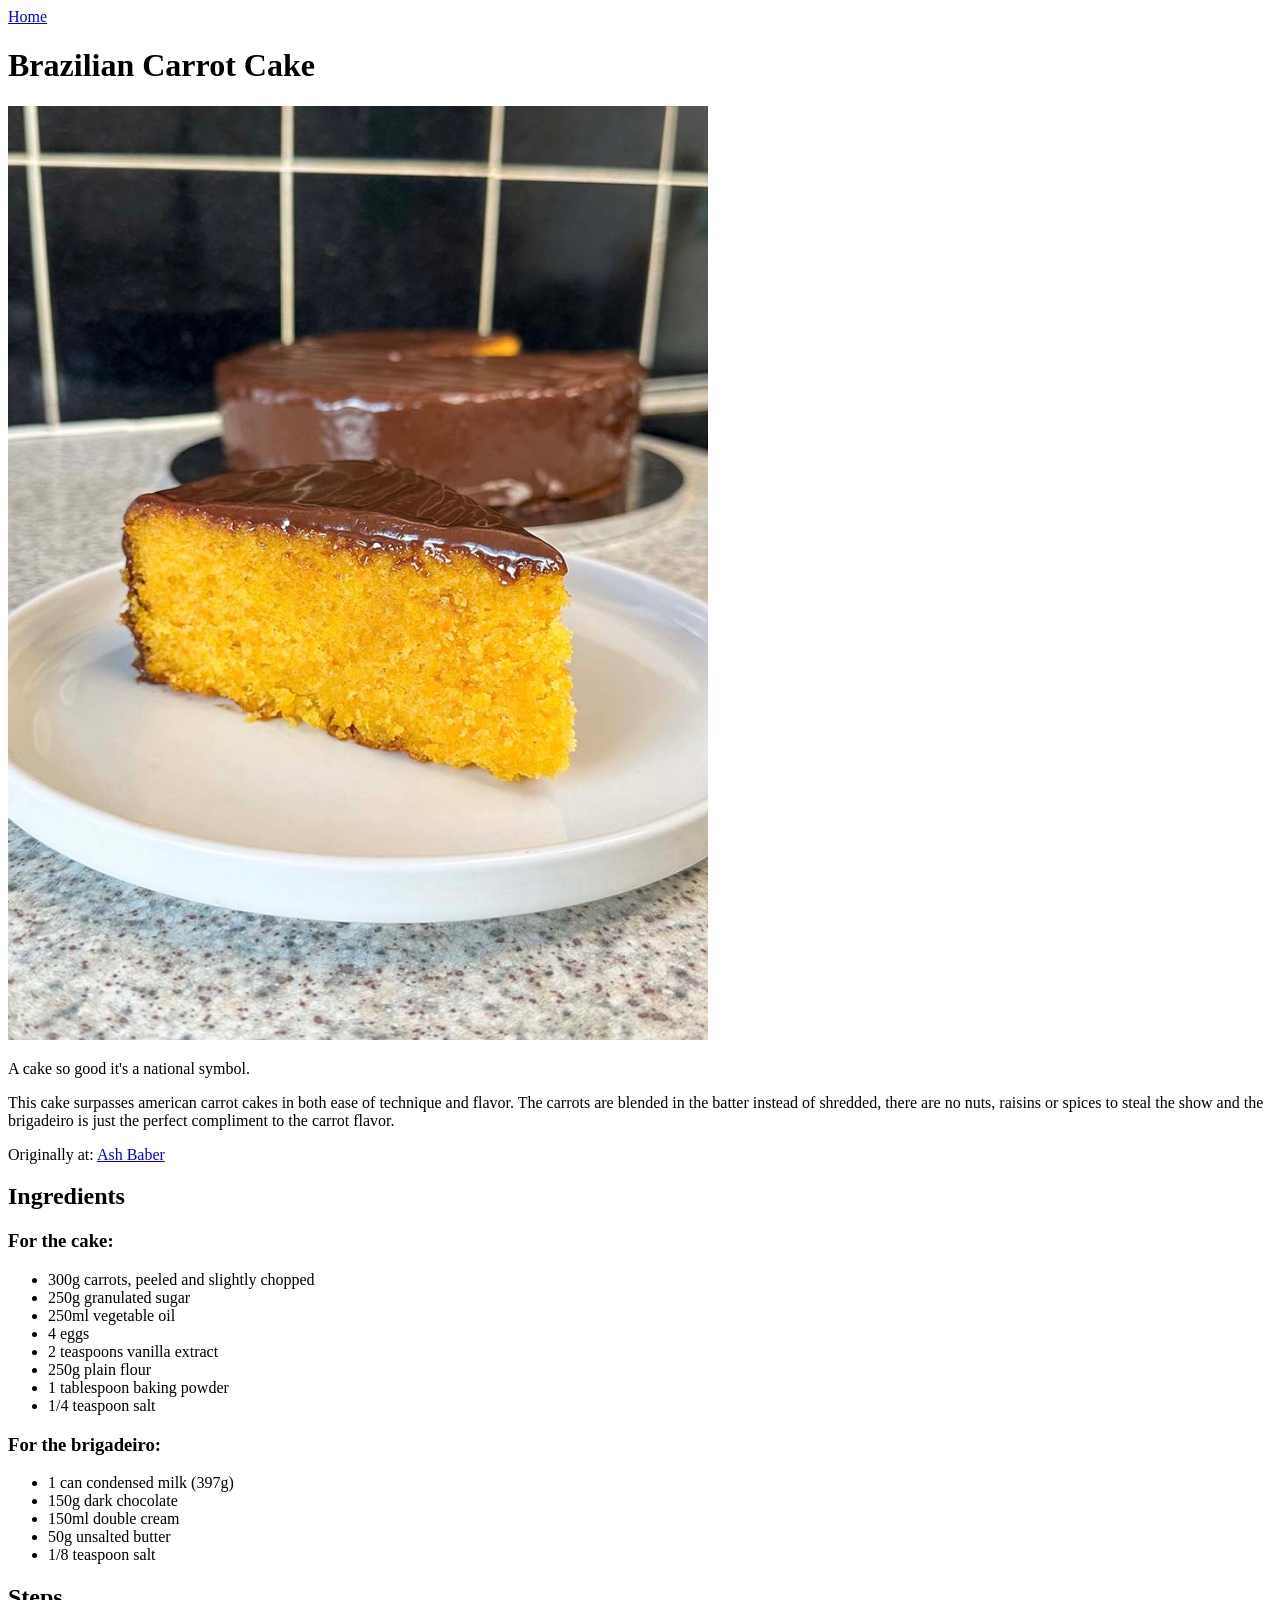
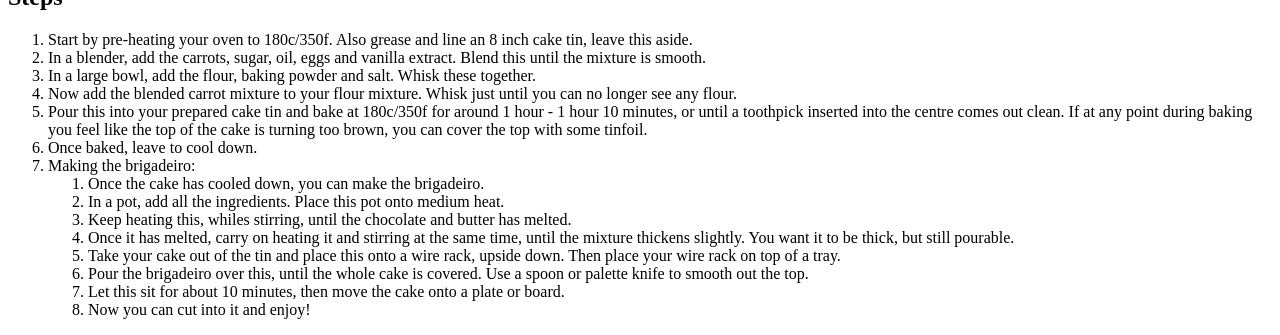
==== recipes/carrot_cake.html @ 82bb9920 "Standardize file names and add navigation needed to access recipes from homepage" ====
<!DOCTYPE html>
<html lang="en">
    <head>
        <meta charset="UTF-8">
        <title>Carrot Cake Recipe</title>
    </head>
    <body>
        <a href="../index.html">Home</a>
        <h1>Brazilian Carrot Cake</h1>
        <img src="../images/carrot_cake.jpg" width="700"/>
        <p>A cake so good it's a national symbol.</p>
        <p>This cake surpasses american carrot cakes in both ease of technique and flavor. The carrots are blended in the batter instead of shredded, there are no nuts, raisins or spices to steal the show and the brigadeiro is just the perfect compliment to the carrot flavor.</p>
        <p>Originally at: <a href="https://ashbaber.com/brazilian-carrot-cake/">Ash Baber</a></p>
        <h2>Ingredients</h2>
        <h3>For the cake:</h3>
        <ul>
            <li>300g carrots, peeled and slightly chopped</li>
            <li>250g granulated sugar</li>
            <li>250ml vegetable oil</li>
            <li>4 eggs</li>
            <li>2 teaspoons vanilla extract</li>
            <li>250g plain flour</li>
            <li>1 tablespoon baking powder</li>
            <li>1/4 teaspoon salt</li>
        </ul>
        <h3>For the brigadeiro:</h3>
        <ul>
            <li>1 can condensed milk (397g)</li>
            <li>150g dark chocolate</li>
            <li>150ml double cream</li>
            <li>50g unsalted butter</li>
            <li>1/8 teaspoon salt</li>
        </ul>
        <h2>Steps</h2>
        <ol>
            <li>Start by pre-heating your oven to 180c/350f. Also grease and line an 8 inch cake tin, leave this aside.</li>
            <li>In a blender, add the carrots, sugar, oil, eggs and vanilla extract. Blend this until the mixture is smooth.</li>
            <li>In a large bowl, add the flour, baking powder and salt. Whisk these together.</li>
            <li>Now add the blended carrot mixture to your flour mixture. Whisk just until you can no longer see any flour.</li>
            <li>Pour this into your prepared cake tin and bake at 180c/350f for around 1 hour - 1 hour 10 minutes, or until a toothpick inserted into the centre comes out clean. If at any point during baking you feel like the top of the cake is turning too brown, you can cover the top with some tinfoil.</li>
            <li>Once baked, leave to cool down.</li>
            <li>Making the brigadeiro:
                <ol>
                    <li>Once the cake has cooled down, you can make the brigadeiro.</li>
                    <li>In a pot, add all the ingredients. Place this pot onto medium heat.</li>
                    <li>Keep heating this, whiles stirring, until the chocolate and butter has melted.</li>
                    <li>Once it has melted, carry on heating it and stirring at the same time, until the mixture thickens slightly. You want it to be thick, but still pourable.</li>
                    <li>Take your cake out of the tin and place this onto a wire rack, upside down. Then place your wire rack on top of a tray.</li>
                    <li>Pour the brigadeiro over this, until the whole cake is covered. Use a spoon or palette knife to smooth out the top.</li>
                    <li>Let this sit for about 10 minutes, then move the cake onto a plate or board.</li>
                    <li>Now you can cut into it and enjoy!</li>
                </ol>
            </li>
        </ol>
        

    </body>
</html>
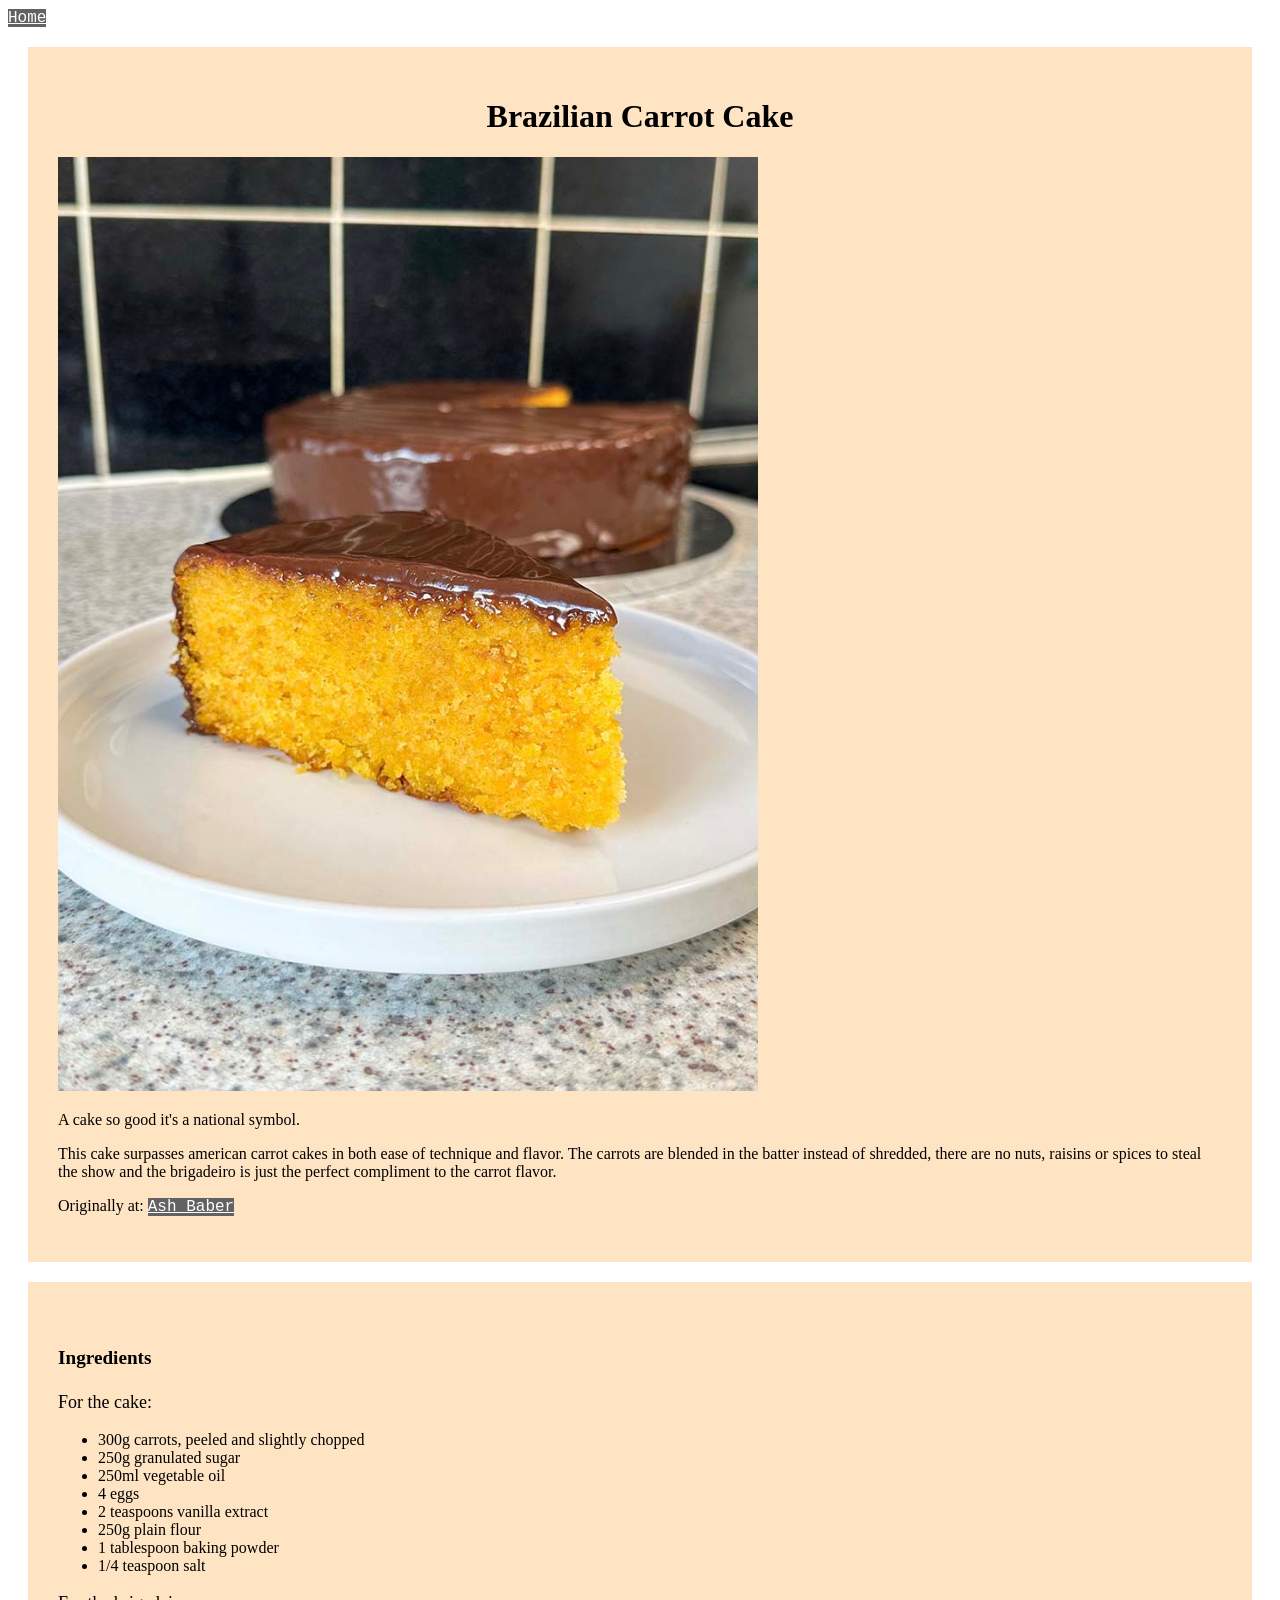
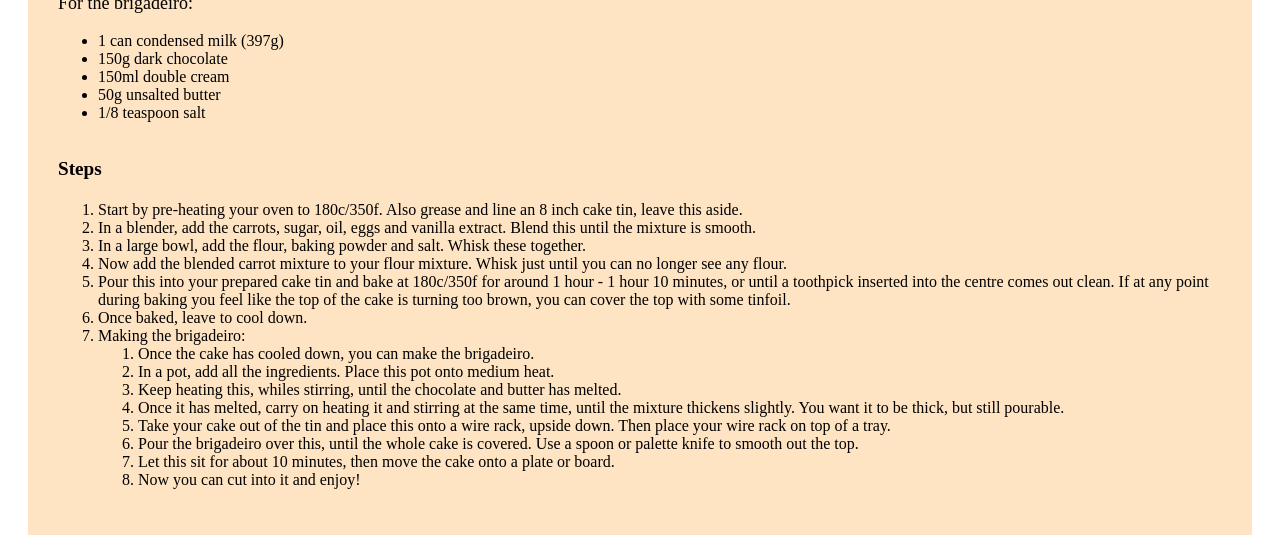
==== commit a09dbe52: "Add block and inline styles" ====
--- a/recipes/carrot_cake.html
+++ b/recipes/carrot_cake.html
@@ -2,57 +2,61 @@
 <html lang="en">
     <head>
         <meta charset="UTF-8">
+        <link rel="stylesheet" href="../styles.css">
         <title>Carrot Cake Recipe</title>
     </head>
     <body>
         <a href="../index.html">Home</a>
-        <h1>Brazilian Carrot Cake</h1>
-        <img src="../images/carrot_cake.jpg" width="700"/>
-        <p>A cake so good it's a national symbol.</p>
-        <p>This cake surpasses american carrot cakes in both ease of technique and flavor. The carrots are blended in the batter instead of shredded, there are no nuts, raisins or spices to steal the show and the brigadeiro is just the perfect compliment to the carrot flavor.</p>
-        <p>Originally at: <a href="https://ashbaber.com/brazilian-carrot-cake/">Ash Baber</a></p>
-        <h2>Ingredients</h2>
-        <h3>For the cake:</h3>
-        <ul>
-            <li>300g carrots, peeled and slightly chopped</li>
-            <li>250g granulated sugar</li>
-            <li>250ml vegetable oil</li>
-            <li>4 eggs</li>
-            <li>2 teaspoons vanilla extract</li>
-            <li>250g plain flour</li>
-            <li>1 tablespoon baking powder</li>
-            <li>1/4 teaspoon salt</li>
-        </ul>
-        <h3>For the brigadeiro:</h3>
-        <ul>
-            <li>1 can condensed milk (397g)</li>
-            <li>150g dark chocolate</li>
-            <li>150ml double cream</li>
-            <li>50g unsalted butter</li>
-            <li>1/8 teaspoon salt</li>
-        </ul>
-        <h2>Steps</h2>
-        <ol>
-            <li>Start by pre-heating your oven to 180c/350f. Also grease and line an 8 inch cake tin, leave this aside.</li>
-            <li>In a blender, add the carrots, sugar, oil, eggs and vanilla extract. Blend this until the mixture is smooth.</li>
-            <li>In a large bowl, add the flour, baking powder and salt. Whisk these together.</li>
-            <li>Now add the blended carrot mixture to your flour mixture. Whisk just until you can no longer see any flour.</li>
-            <li>Pour this into your prepared cake tin and bake at 180c/350f for around 1 hour - 1 hour 10 minutes, or until a toothpick inserted into the centre comes out clean. If at any point during baking you feel like the top of the cake is turning too brown, you can cover the top with some tinfoil.</li>
-            <li>Once baked, leave to cool down.</li>
-            <li>Making the brigadeiro:
-                <ol>
-                    <li>Once the cake has cooled down, you can make the brigadeiro.</li>
-                    <li>In a pot, add all the ingredients. Place this pot onto medium heat.</li>
-                    <li>Keep heating this, whiles stirring, until the chocolate and butter has melted.</li>
-                    <li>Once it has melted, carry on heating it and stirring at the same time, until the mixture thickens slightly. You want it to be thick, but still pourable.</li>
-                    <li>Take your cake out of the tin and place this onto a wire rack, upside down. Then place your wire rack on top of a tray.</li>
-                    <li>Pour the brigadeiro over this, until the whole cake is covered. Use a spoon or palette knife to smooth out the top.</li>
-                    <li>Let this sit for about 10 minutes, then move the cake onto a plate or board.</li>
-                    <li>Now you can cut into it and enjoy!</li>
-                </ol>
-            </li>
-        </ol>
-        
+        <div class="top-card">
+            <h1>Brazilian Carrot Cake</h1>
+            <img src="../images/carrot_cake.jpg" width="700"/>
+            <p>A cake so good it's a national symbol.</p>
+            <p>This cake surpasses american carrot cakes in both ease of technique and flavor. The carrots are blended in the batter instead of shredded, there are no nuts, raisins or spices to steal the show and the brigadeiro is just the perfect compliment to the carrot flavor.</p>
+            <p>Originally at: <a href="https://ashbaber.com/brazilian-carrot-cake/">Ash Baber</a></p>
+        </div>
+        <div class="recipe-card">
+            <h2>Ingredients</h2>
+            <h3>For the cake:</h3>
+            <ul>
+                <li>300g carrots, peeled and slightly chopped</li>
+                <li>250g granulated sugar</li>
+                <li>250ml vegetable oil</li>
+                <li>4 eggs</li>
+                <li>2 teaspoons vanilla extract</li>
+                <li>250g plain flour</li>
+                <li>1 tablespoon baking powder</li>
+                <li>1/4 teaspoon salt</li>
+            </ul>
+            <h3>For the brigadeiro:</h3>
+            <ul>
+                <li>1 can condensed milk (397g)</li>
+                <li>150g dark chocolate</li>
+                <li>150ml double cream</li>
+                <li>50g unsalted butter</li>
+                <li>1/8 teaspoon salt</li>
+            </ul>
+            <h2>Steps</h2>
+            <ol>
+                <li>Start by pre-heating your oven to 180c/350f. Also grease and line an 8 inch cake tin, leave this aside.</li>
+                <li>In a blender, add the carrots, sugar, oil, eggs and vanilla extract. Blend this until the mixture is smooth.</li>
+                <li>In a large bowl, add the flour, baking powder and salt. Whisk these together.</li>
+                <li>Now add the blended carrot mixture to your flour mixture. Whisk just until you can no longer see any flour.</li>
+                <li>Pour this into your prepared cake tin and bake at 180c/350f for around 1 hour - 1 hour 10 minutes, or until a toothpick inserted into the centre comes out clean. If at any point during baking you feel like the top of the cake is turning too brown, you can cover the top with some tinfoil.</li>
+                <li>Once baked, leave to cool down.</li>
+                <li>Making the brigadeiro:
+                    <ol>
+                        <li>Once the cake has cooled down, you can make the brigadeiro.</li>
+                        <li>In a pot, add all the ingredients. Place this pot onto medium heat.</li>
+                        <li>Keep heating this, whiles stirring, until the chocolate and butter has melted.</li>
+                        <li>Once it has melted, carry on heating it and stirring at the same time, until the mixture thickens slightly. You want it to be thick, but still pourable.</li>
+                        <li>Take your cake out of the tin and place this onto a wire rack, upside down. Then place your wire rack on top of a tray.</li>
+                        <li>Pour the brigadeiro over this, until the whole cake is covered. Use a spoon or palette knife to smooth out the top.</li>
+                        <li>Let this sit for about 10 minutes, then move the cake onto a plate or board.</li>
+                        <li>Now you can cut into it and enjoy!</li>
+                    </ol>
+                </li>
+            </ol>
+        </div>
 
     </body>
 </html>
--- a/styles.css
+++ b/styles.css
@@ -0,0 +1,50 @@
+* {
+    font-family: Garamond, Georgia, serif;
+}
+
+h1 {
+    font-family: Garamond, Georgia, serif;
+    font-size: xx-large;
+    font-weight: 800;
+    text-align: center;
+}
+
+h2 {
+    font-family: Garamond, Georgia, serif;
+    font-size: larger;
+    font-weight: 600;
+    padding: 20px 0 5px 0;
+}
+
+h3 {
+    font-family: Garamond, Georgia, serif;
+    font-size: large;
+    font-weight: 400;
+}
+
+.recipe-nav {
+    font-size: large;
+    display: inline-block;
+    text-align: center;
+    box-sizing: content-box;
+    height: 100px;
+    width: 100px;
+    padding: 70px 70px 0px 70px;
+    margin: 10px;
+    background-color: bisque;
+}
+
+a {
+    font-weight: 400;
+    color: white;
+    background-color: rgb(98, 98, 98);
+    font-family: "Courier New", monospace;
+}
+
+.top-card,
+.recipe-card {
+    margin: 20px;
+    padding: 30px;
+    background-color: bisque;
+}
+
